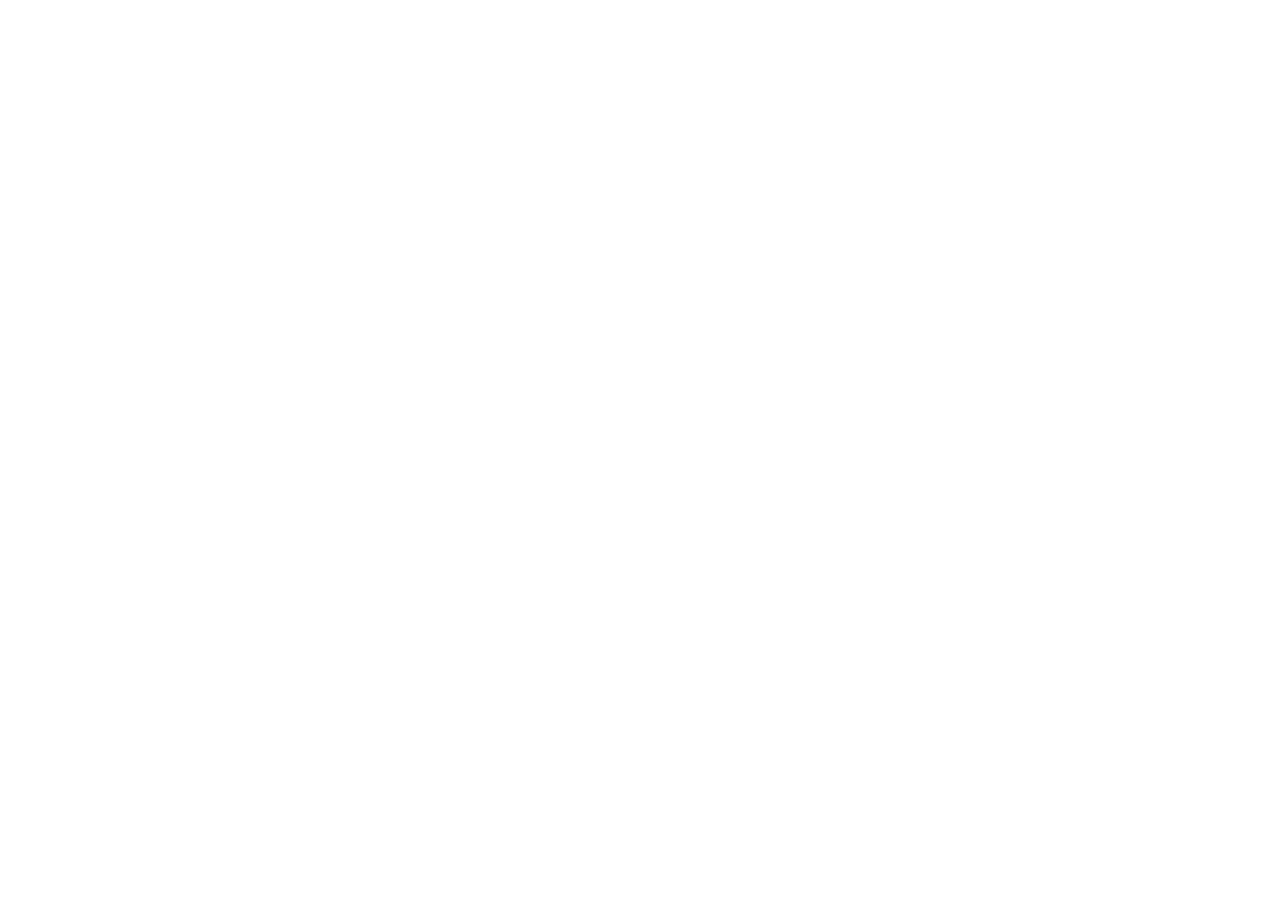
==== form.html @ 23c9aa92 "Add files via upload" ====
<!DOCTYPE html>
<html lang="en">
<head>
    <meta charset="UTF-8">
    <meta name="viewport" content="width=device-width, initial-scale=1.0">
    <title>Subscription</title>
</head>
<body>
    
</body>
</html>
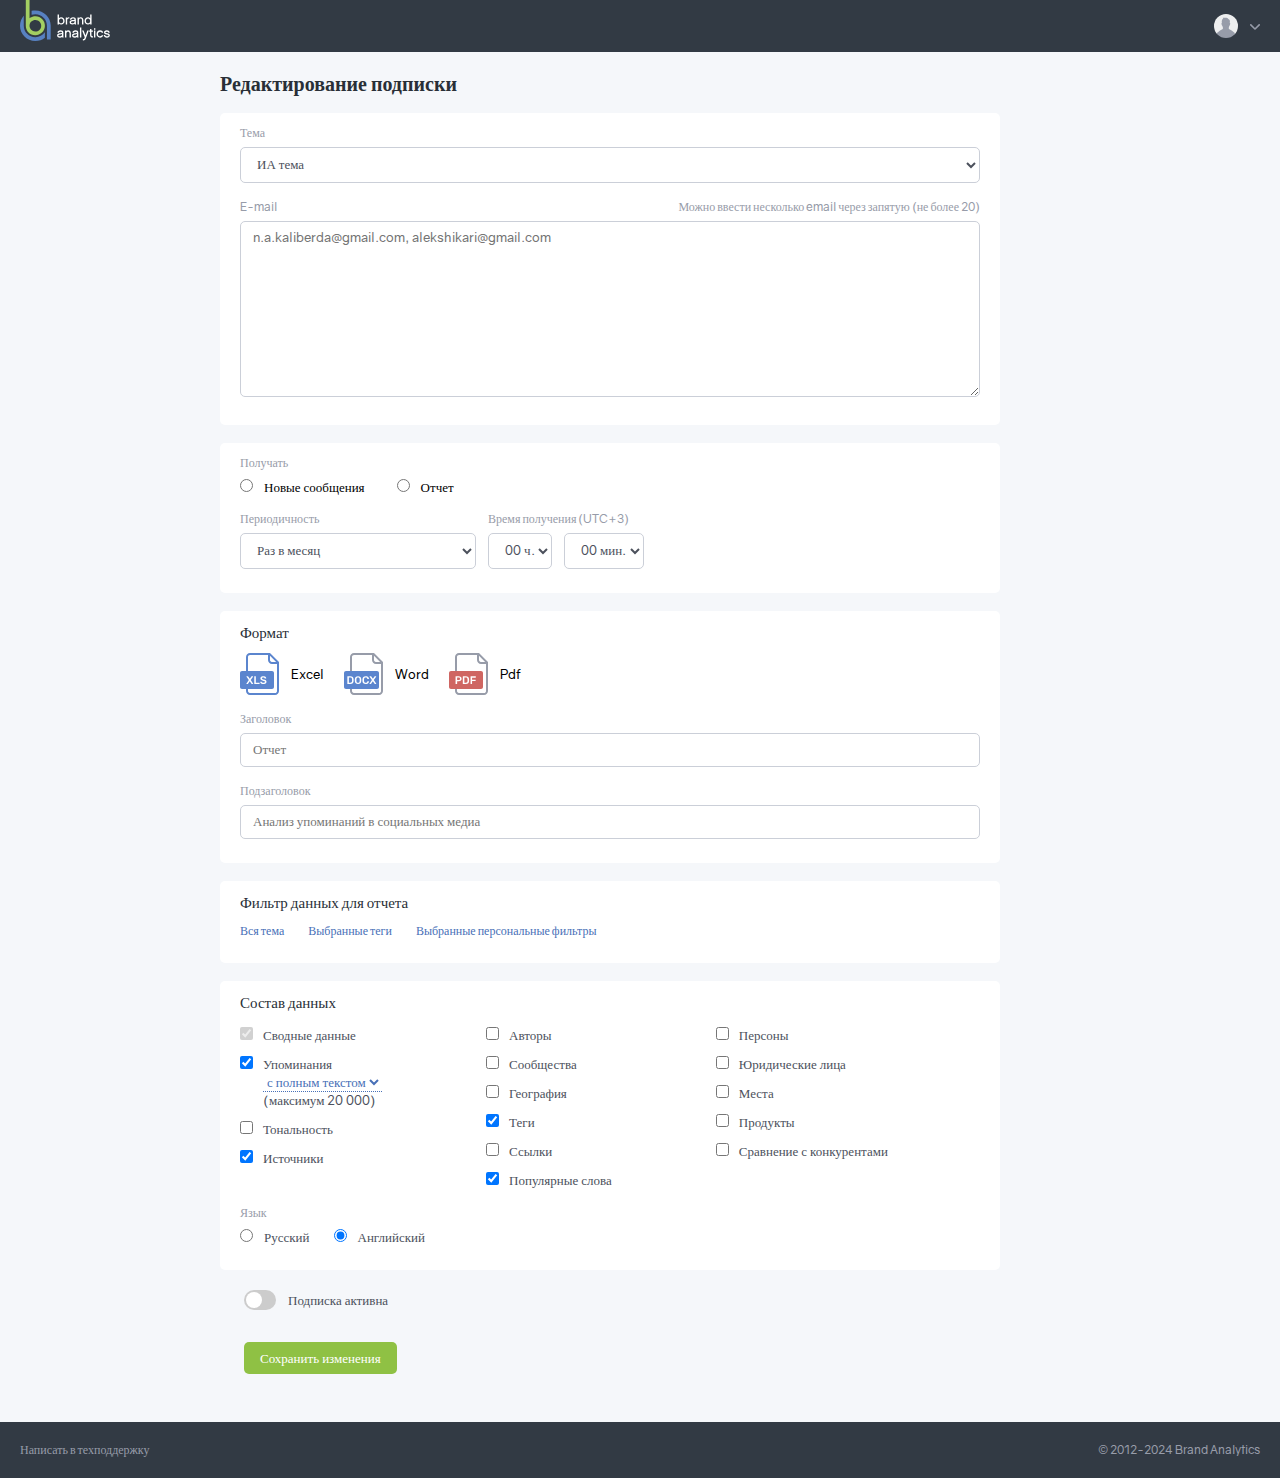
==== commit fc26e17d: "основная верстка" ====
--- a/form.html
+++ b/form.html
@@ -3,9 +3,260 @@
 <head>
     <meta charset="UTF-8">
     <meta name="viewport" content="width=device-width, initial-scale=1.0">
+    <link rel="stylesheet" href="style.css">
     <title>Subscription</title>
 </head>
 <body>
-    
+    <header class="page__header">
+        <div class="header_logo">
+            <img src="img/logo_darkbackground.svg" alt="logo">
+        </div>
+        <nav class="header_menu"></nav>
+        <div class="user">
+            <img class="user_icon" src="img/Object.svg" alt="user_icon">
+            <a href="#"><img class="user_menu" src="img/arrow_select_gray.svg" alt="arrow"></a>
+        </div>
+    </header>
+    <main class="page__content">
+        <form class="content_form" action="" method="post">
+            <h1 class="form_title">Редактирование подписки</h1>
+            <div class="form_block">
+                <div class="form_block_theme">
+                    <label for="theme_field" class="field_label">Тема</label>
+                    <select class="theme_field block_field" name="theme" id="theme_field">
+                        <option class="option_item" value="theme1">ИА тема</option>
+                        <option class="option_item" value="theme2"></option>
+                    </select>
+                </div>
+                <div class="form_block_email">
+                    <div class="labelblock">
+                        <label class="field_label" for="email_field">E-mail</label>
+                        <p class="field_label">Можно ввести несколько email через запятую (не более 20)</p>    
+                    </div>
+                    <textarea class="email_field block_field" name="email" id="email_field" cols="30" rows="10" placeholder="n.a.kaliberda@gmail.com, alekshikari@gmail.com"></textarea>
+                </div>
+            </div>
+            <div class="form_block">
+                <fieldset class="form_block_recieve">
+                    <legend class="field_label" for="receive_field">Получать</legend>
+                    <div class="inputs_receive">
+                        <div class="inputs_receive-item">
+                            <input type="radio" name="receive" id="new_message">
+                            <label class="input_label" for="new_message">Новые сообщения</label>
+                        </div>
+                        <div class="inputs_receive-item"> 
+                            <input type="radio" name="receive" id="report">
+                            <label class="input_label" for="report">Отчет</label>
+                        </div>
+                    </div>
+                </fieldset>
+                <div class="form_block_timeplate">
+                    <div class="timeplate_period tmp_item">
+                        <label for="period_field" class="field_label">Периодичность</label>
+                        <select class="timeplate_field block_field" name="period" id="period_field">
+                            <option class="option_item" value="1">Раз в месяц</option>
+                            <option class="option_item" value="2">Раз в неделю</option>
+                            <option class="option_item" value="3">Каждый день</option>
+                        </select>
+                    </div>
+                    <div class="timeplate_date tmp_item">
+                        <p class="date_field field_label">Время получения (UTC+3)</p>
+                        <div class="select_time">
+                            <select class="date_field block_field" name="hour" id="date_field">
+                                <option class="option_item" value="00">00 ч.</div></option>
+                                <option class="option_item" value="01">01 ч.</div></option>
+                                <option class="option_item" value="02">02 ч.</div></option>
+                                <option class="option_item" value="03">03 ч.</div></option>
+                                <option class="option_item" value="04">04 ч.</div></option>
+                                <option class="option_item" value="05">05 ч.</div></option>
+                                <option class="option_item" value="06">06 ч.</div></option>
+                                <option class="option_item" value="07">07 ч.</div></option>
+                                <option class="option_item" value="08">08 ч.</div></option>
+                                <option class="option_item" value="09">09 ч.</div></option>
+                                <option class="option_item" value="10">10 ч.</div></option>
+                                <option class="option_item" value="11">11 ч.</div></option>
+                                <option class="option_item" value="12">12 ч.</div></option>
+                                <option class="option_item" value="13">13 ч.</div></option>
+                                <option class="option_item" value="14">14 ч.</div></option>
+                                <option class="option_item" value="15">15 ч.</div></option>
+                                <option class="option_item" value="16">16 ч.</div></option>
+                                <option class="option_item" value="17">17 ч.</div></option>
+                                <option class="option_item" value="18">18 ч.</div></option>
+                                <option class="option_item" value="19">19 ч.</div></option>
+                            </select>
+                            <select class="date_field block_field" name="minutes" id="date_field">
+                                <option class="option_item" value="00">00 мин.</div></option>
+                                <option class="option_item" value="05">05 мин.</div></option>
+                                <option class="option_item" value="10">10 мин.</div></option>
+                                <option class="option_item" value="15">15 мин.</div></option>
+                                <option class="option_item" value="20">20 мин.</div></option>
+                                <option class="option_item" value="25">25 мин.</div></option>
+                                <option class="option_item" value="30">30 мин.</div></option>
+                                <option class="option_item" value="35">35 мин.</div></option>
+                                <option class="option_item" value="40">40 мин.</div></option>
+                                <option class="option_item" value="45">45 мин.</div></option>
+                                <option class="option_item" value="50">50 мин.</div></option>
+                                <option class="option_item" value="55">55 мин.</div></option>
+                            </select>
+                        </div>
+                    </div>
+                </div>
+            </div>
+            <div class="form_block">
+                <div class="form_block_format">
+                    <fieldset class="format_field">
+                        <legend class="field_legend">Формат</legend>
+                        <div class="format_options">
+                            <div class="format_item">
+                                <input class="format_button hidden_buttons" type="radio" name="format" class="format_input" id="excel">
+                                <label for="excel" class="format_button-label">
+                                    <img src="img/icon42_csv copy.svg" alt="excel"> <p>Excel</p>
+                                </label>
+                            </div>
+                            <div class="format_item">
+                                <input class="format_button hidden_buttons" type="radio" name="format" class="format_input" id="docx">
+                                <label for="docx" class="format_button-label">
+                                    <img src="img/icon42_csv copy-2.svg" alt="docx"> <p>Word</p>
+                                </label>
+                            </div>
+                            <div class="format_item">
+                                <input class="format_button hidden_buttons" type="radio" name="format" class="format_input" id="pdf">
+                                <label for="pdf" class="format_button-label">
+                                    <img src="img/icon42_csv copy 2.svg" alt="pdf"> <p>Pdf</p>
+                                </label>
+                            </div>
+                        </div>
+                    </fieldset>
+                    <div class="title_field ">
+                        <label class="field_label" for="title_field" >Заголовок</label>
+                        <input class="form_field block_field" type="text" id="title_field" placeholder="Отчет">
+                    </div>
+                    <div class="title_field">
+                        <label class="field_label" for="subtitle_field" >Подзаголовок</label>
+                        <input class="form_field block_field" type="text" id="subtitle_field" placeholder="Анализ упоминаний в социальных медиа">
+                    </div>
+                </div>
+            </div>
+            <div class="form_block">
+                <fieldset class="filter_field">
+                    <legend class="field_legend">Фильтр данных для отчета</legend>
+                    <div class="filter_inputs">
+                        <div class="filter_item">
+                            <input class="filter_button hidden_buttons" type="radio" name="filter" id="all_theme">
+                            <label class="filter_button_label" for="all_theme">Вся тема</label>
+                        </div>
+                        <div class="filter_item">
+                            <input class="filter_button hidden_buttons" type="radio" name="filter" id="tags">
+                            <label class="filter_button_label" for="tags">Выбранные теги</label>
+                        </div>
+                        <div class="filter_item">
+                            <input class="filter_button hidden_buttons" type="radio" name="filter" id="personal_filters">
+                            <label class="filter_button_label" for="personal_filters">Выбранные персональные фильтры</label>
+                        </div>
+                    </div>
+                </fieldset>
+            </div>
+            <div class="form_block">
+                <fieldset class="check_field">
+                    <legend class="field_legend">Состав данных</legend>
+                    <div class="check_list">
+                        <div class="check_list_item">
+                            <input type="checkbox" name="" id="summary" disabled checked>
+                            <label class="check_label" for="summary">Сводные данные</label>    
+                        </div>
+                        <div class="check_list_item">
+                            <input type="checkbox" name="" id="mention" checked>
+                            <label class="check_label label_box" for="mention">Упоминания
+                                <select class="check_box_option" name="" id="mention_list">
+                                    <option value="full_text">с полным текстом</option>
+                                </select>
+                                <p class="check_label">(максимум 20 000)</p>
+                            </label>    
+                        </div>
+                        <div class="check_list_item">
+                            <input type="checkbox" name="" id="tone">
+                            <label class="check_label" for="tone">Тональность</label>    
+                        </div>
+                        <div class="check_list_item">
+                            <input type="checkbox" name="" id="source" checked>
+                            <label class="check_label" for="source">Источники</label>    
+                        </div>
+                        <div class="check_list_item">
+                            <input type="checkbox" name="" id="author">
+                            <label class="check_label" for="author">Авторы</label>    
+                        </div>
+                        <div class="check_list_item">
+                            <input type="checkbox" name="" id="community">
+                            <label class="check_label" for="community">Сообщества</label>    
+                        </div>
+                        <div class="check_list_item">
+                            <input type="checkbox" name="" id="geo">
+                            <label class="check_label" for="geo">География</label>    
+                        </div>
+                        <div class="check_list_item">
+                            <input type="checkbox" name="" id="tag" checked>
+                            <label class="check_label" for="tag">Теги</label>    
+                        </div>
+                        <div class="check_list_item">
+                            <input type="checkbox" name="" id="links">
+                            <label class="check_label" for="links">Ссылки</label>    
+                        </div>
+                        <div class="check_list_item">
+                            <input type="checkbox" name="" id="popular_words" checked>
+                            <label class="check_label" for="popular_words">Популярные слова</label>    
+                        </div>
+                        <div class="check_list_item">
+                            <input type="checkbox" name="" id="person">
+                            <label class="check_label" for="person">Персоны</label>    
+                        </div>
+                        <div class="check_list_item">
+                            <input type="checkbox" name="" id="legal">
+                            <label class="check_label" for="legal">Юридические лица</label>    
+                        </div>
+                        <div class="check_list_item">
+                            <input type="checkbox" name="" id="spot">
+                            <label class="check_label" for="spot">Места</label>    
+                        </div>
+                        <div class="check_list_item">
+                            <input type="checkbox" name="" id="product">
+                            <label class="check_label" for="product">Продукты</label>    
+                        </div>
+                        <div class="check_list_item">
+                            <input type="checkbox" name="" id="compare">
+                            <label class="check_label" for="compare">Сравнение с конкурентами</label>    
+                        </div>
+                    </div>
+                </fieldset>
+                <div class="lang_field">
+                    <p class="field_label">Язык</p>
+                    <div class="lang_options">
+                        <div>                        
+                            <input type="radio" name="lang" id="ru">
+                            <label class="lang_label" for="ru">Русский</label>
+                        </div>
+                        <div>
+                            <input type="radio" name="lang" id="en" checked>
+                            <label class="lang_label" for="en">Английский</label>
+                        </div>
+                    </div>
+                </div>
+            </div>
+            <div class="toggle">
+                <div class="switch">
+                    <input id="slider" type="checkbox">
+                    <span class="slider round"></span>
+                </div>
+                <label for="slider">Подписка активна</label>
+            </div>
+            <button class="submit_btn" type="submit" formtarget="_self">Сохранить изменения</button>
+        </form>
+    </main>
+    <footer>
+        <div class="footer__content">
+            <a href="#">Написать в техподдержку</a>
+            <p>© 2012-2024 Brand Analytics</p>
+        </div>
+    </footer>
+    <script src="script.js"></script>
 </body>
 </html>--- a/style.css
+++ b/style.css
@@ -0,0 +1,361 @@
+* {
+	padding: 0px;
+	margin: 0px;
+	border: none;
+}
+*,
+*::before,
+*::after {
+	box-sizing: border-box;
+}
+a, a:link, a:visited  {
+    text-decoration: none;
+    color: inherit;
+}
+a:hover  {
+    text-decoration: none;
+}
+aside, nav, footer, header, section, main {
+	display: block;
+}
+h1, h2, h3, h4, h5, h6, p {
+    font-size: inherit;
+	font-weight: inherit;
+}
+ul, ul li {
+	list-style: none;
+}
+img {
+	vertical-align: top;
+}
+img, svg {
+	max-width: 100%;
+	height: auto;
+}
+address {
+    font-style: normal;
+}
+input, textarea, button, select {
+	font-family: inherit;
+    font-size: inherit;
+    color: inherit;
+    background-color: transparent;
+}
+input::-ms-clear {
+	display: none;
+}
+button, input[type="submit"] {
+    display: inline-block;
+    box-shadow: none;
+    background-color: transparent;
+    background: none;
+    cursor: pointer;
+}
+input:focus, input:active,
+button:focus, button:active {
+    outline: none;
+}
+button::-moz-focus-inner {
+	padding: 0;
+	border: 0;
+}
+label {
+	cursor: pointer;
+}
+legend {
+	display: block;
+}
+
+@font-face {
+    font-family: 'Gravity-Regular';
+    src: url(fonts/Gravity-Regular.woff);
+}
+@font-face {
+    font-family: 'Gravity-Bold';
+    src: url(fonts/Gravity-Bold.woff);
+}
+
+.page__header, footer{
+    background-color: #323A44;
+    min-height: 52px;
+}
+.page__header{
+    display: flex;
+    justify-content: space-between;
+    /*align-items: center;*/
+    padding: 0 20px;
+}
+.user{
+    display: flex;
+    gap: 12px;
+    align-items: baseline;
+    padding-top: 14px;
+}
+.page__content{
+    background-color: #F5F7FA;
+    padding: 0 280px 0 220px;
+}
+.form_title{
+    padding-top: 19px;
+    font-family: 'Gravity-Bold';
+    font-size: 20px;
+    font-weight: 700;
+    line-height: 24px;
+    text-align: left;
+    color: #292F37;
+}
+.form_block{
+    background-color: #FFFFFF;
+    width: 100%;
+    margin-top: 18px;
+    padding: 12px 20px 24px;
+    border-radius: 5px;
+    display: flex;
+    flex-direction: column;
+    gap: 16px;
+}
+.field_label{
+    color: #979CA9;
+    font-family: 'Gravity-Regular';
+    font-size: 12px;
+}
+.block_field{
+    border: 1px solid #CBCFD8;
+    border-radius: 5px;
+}
+.form_block_theme{
+    display: flex;
+    flex-direction: column;
+    gap: 6px;
+}
+.labelblock{
+    display: flex;
+    justify-content: space-between;
+    margin-bottom: 6px;
+}
+select, .block_field{
+    font-family: 'Gravity-Regular';
+    font-size: 13px;
+    line-height: 16px;
+    color: #4C515C;
+    background-color: #FFFFFF;
+    padding: 7px 0px 9px 12px;
+}
+.email_field{
+    width: 100%;
+    padding: 7px 25px 7px 12px;
+    font-family: 'Gravity-Regular';
+    font-size: 13px;
+    line-height: 16px;
+    color: #4C515C;
+}
+.inputs_receive{
+    display: flex;
+    align-items: center;
+    gap: 32px;
+    font-family: 'Gravity-Regular';
+    font-size: 13px;
+    line-height: 16px;
+    margin-top: 8px;
+}
+.inputs_receive{
+    display: flex;
+    align-items: center;
+}
+.input_label{
+    margin-left: 8px;
+}
+.form_block_timeplate{
+    display: flex;
+    flex-direction: row;
+    gap: 12px;
+}
+.tmp_item{
+    display: flex;
+    flex-direction: column;
+    gap: 6px;
+    min-width: 236px;
+}
+.select_time{
+    display: flex;
+    flex-direction: row;
+    gap: 12px;
+}
+.form_block_format{
+    display: flex;
+    flex-direction: column;
+    gap: 16px;
+}
+.field_legend{
+    font-family: 'Gravity-Bold';
+    font-size: 15px;
+    line-height: 18px;
+    color: #292F37;
+}
+.format_options{
+    display: flex;
+    margin-top: 12px;
+    gap: 20px;
+}
+.format_button-label{
+    display: flex;
+    align-items: center;
+    gap: 12px;
+    font-family: 'Gravity-Regular';
+    font-size: 13px;
+    line-height: 16px;
+}
+.format_button-label:hover{
+    background-color: #D8E4F9;
+    padding: 8px;
+    border-radius: 5px;
+    transform: translateY(-7px);
+    transition: 0.5s;
+}
+.title_field{
+    display: flex;
+    flex-direction: column;
+    gap: 6px;
+}
+.filter_inputs{
+    display: flex;
+    margin-top: 12px;
+    gap: 24px;
+    color: #4870B7;
+    font-family: 'Gravity-Regular';
+    font-size: 12px;
+    line-height: 16px;
+}
+.filter_button_label:hover, .filter_button_label:active{
+    background: #5B85CE;
+    color: #FFFFFF;
+    padding: 2px 10px 4px;
+    border-radius: 10px;
+    transition: 0.5s;
+}
+.check_list{
+    display: flex;
+    flex-direction: column;
+    flex-wrap: wrap;
+    margin-top: 16px;
+    gap: 12px;
+    font-family: 'Gravity-Regular';
+    font-size: 13px;
+    color: #4C515C;
+    max-height: 165px;
+}
+.check_list_item{
+    display: flex;
+    gap: 10px;
+    align-items: flex-start;
+}
+.label_box{
+    display: flex;
+    flex-direction: column;
+}
+.check_box_option{
+    border-bottom: 1px dotted #4870B7;
+    color: #4870B7;
+    padding: 0;
+}
+.lang_options{
+    display: flex;
+    margin-top: 8px;
+    gap: 24px;
+    font-family: 'Gravity-Regular';
+    font-size: 13px;
+    color: #4C515C;
+}
+.lang_label{
+    margin-left: 8px;
+}
+.toggle{
+    display: flex;
+    align-items: center;
+    gap: 12px;
+    margin-top: 20px;
+    margin-left: 24px;
+    font-family: 'Gravity-Regular';
+    color: #4C515C;
+    font-size: 13px;
+    line-height: 16px;
+}
+.submit_btn{
+    margin: 32px 0 48px 24px;
+    padding: 8px 16px;
+    background-color: #8FC144;
+    color: #FFFFFF;
+    font-family: 'Gravity-Regular';
+    font-size: 13px;
+    line-height: 16px;
+    border-radius: 5px;
+}
+.footer__content{
+    display: flex;
+    justify-content: space-between;
+    padding: 20px;
+    font-family: 'Gravity-Regular';
+    font-size: 12px;
+    line-height: 16px;
+    color: #979CA9;
+}
+
+.hidden_buttons{
+    display: none;
+}
+
+
+
+
+/*Slider */
+.switch {
+    position: relative;
+    display: inline-block;
+    width: 32px;
+    height: 20px;
+}
+.switch input {
+    opacity: 0;
+    width: 0;
+    height: 0;
+}
+.slider {
+    position: absolute;
+    cursor: pointer;
+    top: 0;
+    left: 0;
+    right: 0;
+    bottom: 0;
+    background-color: #ccc;
+    -webkit-transition: .4s;
+    transition: .4s;
+}
+.slider:before {
+    position: absolute;
+    content: "";
+    height: 16px;
+    width: 16px;
+    left: 2px;
+    bottom: 2px;
+    background-color: white;
+    -webkit-transition: .4s;
+    transition: .4s;
+}
+input:checked + .slider {
+    background-color: #8FC144;
+}
+input:focus + .slider {
+    box-shadow: 0 0 1px #8FC144;
+}
+
+input:checked + .slider:before {
+    -webkit-transform: translateX(12px);
+    -ms-transform: translateX(12px);
+    transform: translateX(12px);
+}
+.slider.round {
+    border-radius: 20px;
+}
+.slider.round:before {
+    border-radius: 50%;
+}